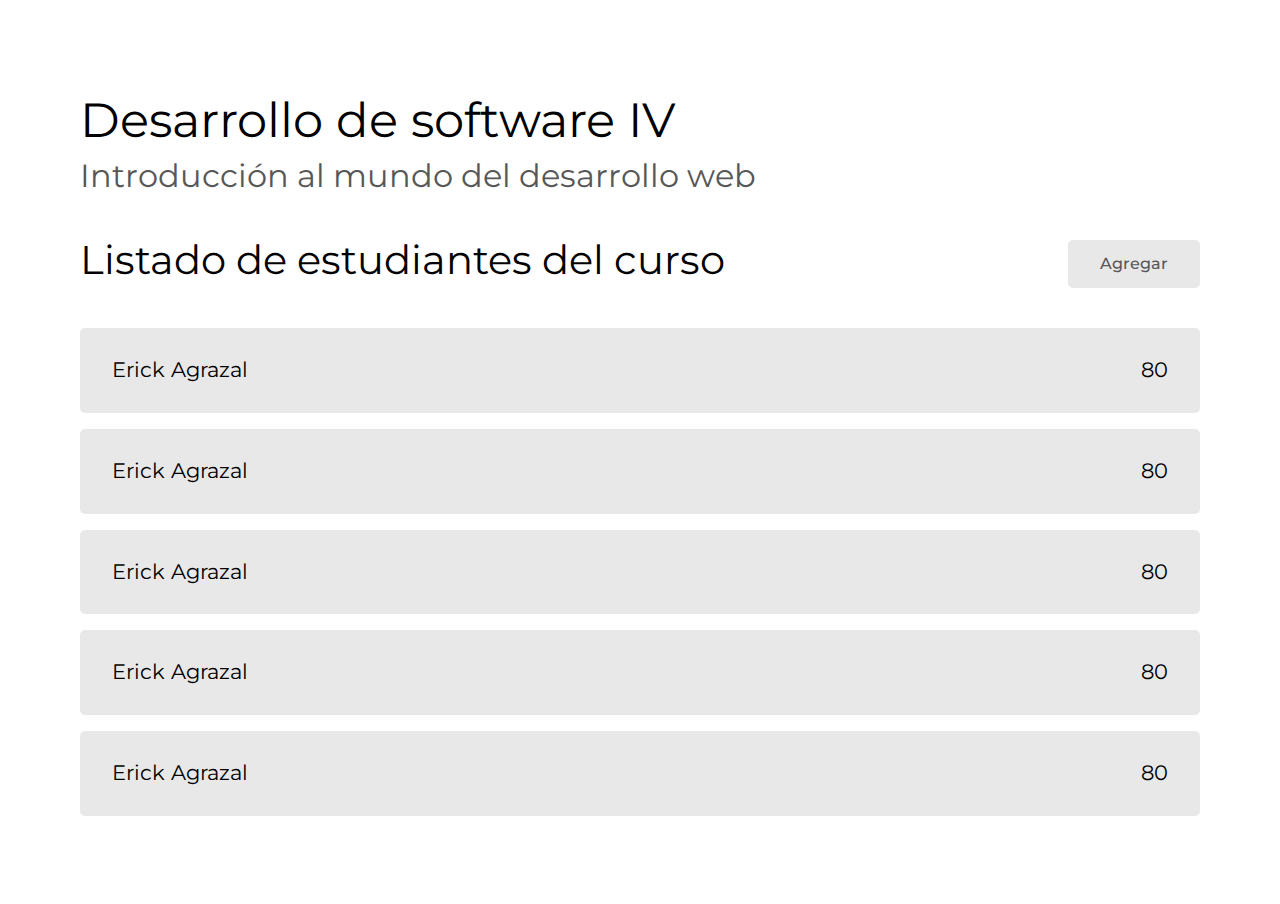
==== frontend/index.html @ 824927bb "Initial commit" ====
<!DOCTYPE html>
<html lang="en">
<head>
    <meta charset="UTF-8">
    <meta http-equiv="X-UA-Compatible" content="IE=edge">
    <meta name="viewport" content="width=device-width, initial-scale=1.0">
    <title>Desarollo de software IV</title>
    <link rel="stylesheet" href="clean.css">
    <link rel="stylesheet" href="index.css">
</head>
<body>
    <main>
        <section>
            <h1>Desarrollo de software IV</h1>
            <h2>Introducción al mundo del desarrollo web</h2>
        </section>
        <section class="page-title">
            <h3>Listado de estudiantes del curso</h3>
            <a href="create.student.html">Agregar</a>
        </section>
        <section class="page-content">
            <!-- Listado de estudiantes -->
            <div class="page-content-element">  
                <span class="page-content-element-name">Erick Agrazal</span>
                <span class="page-content-element-average">80</span>
            </div>
            <div class="page-content-element">  
                <span class="page-content-element-name">Erick Agrazal</span>
                <span class="page-content-element-average">80</span>
            </div>
            <div class="page-content-element">  
                <span class="page-content-element-name">Erick Agrazal</span>
                <span class="page-content-element-average">80</span>
            </div>
            <div class="page-content-element">  
                <span class="page-content-element-name">Erick Agrazal</span>
                <span class="page-content-element-average">80</span>
            </div>
            <div class="page-content-element">  
                <span class="page-content-element-name">Erick Agrazal</span>
                <span class="page-content-element-average">80</span>
            </div>
        </section>
    </main>
</body>
</html>
---- frontend/clean.css ----
/* http://meyerweb.com/eric/tools/css/reset/ 
   v2.0 | 20110126
   License: none (public domain)
*/

html, body, div, span, applet, object, iframe,
h1, h2, h3, h4, h5, h6, p, blockquote, pre,
a, abbr, acronym, address, big, cite, code,
del, dfn, em, img, ins, kbd, q, s, samp,
small, strike, strong, sub, sup, tt, var,
b, u, i, center,
dl, dt, dd, ol, ul, li,
fieldset, form, label, legend,
table, caption, tbody, tfoot, thead, tr, th, td,
article, aside, canvas, details, embed, 
figure, figcaption, footer, header, hgroup, 
menu, nav, output, ruby, section, summary,
time, mark, audio, video {
	margin: 0;
	padding: 0;
	border: 0;
	font-size: 100%;
	font: inherit;
	vertical-align: baseline;
}
/* HTML5 display-role reset for older browsers */
article, aside, details, figcaption, figure, 
footer, header, hgroup, menu, nav, section {
	display: block;
}
body {
	line-height: 1;
}
ol, ul {
	list-style: none;
}
blockquote, q {
	quotes: none;
}
blockquote:before, blockquote:after,
q:before, q:after {
	content: '';
	content: none;
}
table {
	border-collapse: collapse;
	border-spacing: 0;
}
---- frontend/index.css ----
@import url('https://fonts.googleapis.com/css2?family=Montserrat:ital,wght@0,100;0,200;0,300;0,400;0,500;0,600;0,700;0,800;1,100;1,200;1,300;1,400;1,500;1,600;1,700;1,800&display=swap');

body {
    padding: 5rem;
    font-family: 'Montserrat', sans-serif;
}


h1 {
    font-size: 3rem;
    padding: 1rem 0rem;
}

h2 {
    font-size: 2rem;
    color: #575757;
}

h3 {
    font-size: 2.5rem;
}

.page-title {
    margin-top: 3rem;
    display: flex;
    justify-content: space-between;
}

a {
    text-decoration: none;
    font-weight: 500;
    color: #575757;
    border-radius: 5px;
    background-color: #E8E8E8;
    padding: 1rem 2rem;
}

.page-content {
    margin-top: 2rem;
    display: flex;
    justify-content: center;
    align-items: center;
    flex-direction: column;
}

.page-content-element {
    display: flex;
    border-radius: 5px;
    justify-content: space-between;
    width: 100%;
    background-color: #E8E8E8;
    margin: 0.5rem 0;
    padding: 2rem 0;
    font-size: 1.3rem;
}

.page-content-element-name {
    padding-left: 2rem;
}

.page-content-element-average {
    padding-right: 2rem;
}

form {
    display: flex;
    flex-direction: column;
    padding: 3rem;
}

.form-container {
    margin-top: 2rem;
    width: 100%;
    background-color: #E8E8E8;
}

.form-save-btn {
    padding: 1rem;
    margin-top: 1rem;
    font-size: 1.4rem;
}

label {
    font-size: 2rem;
    margin-bottom: 1rem;
}

input {
    padding: 1rem;
    border-radius: 5px;
    font-size: 1.4rem;
}
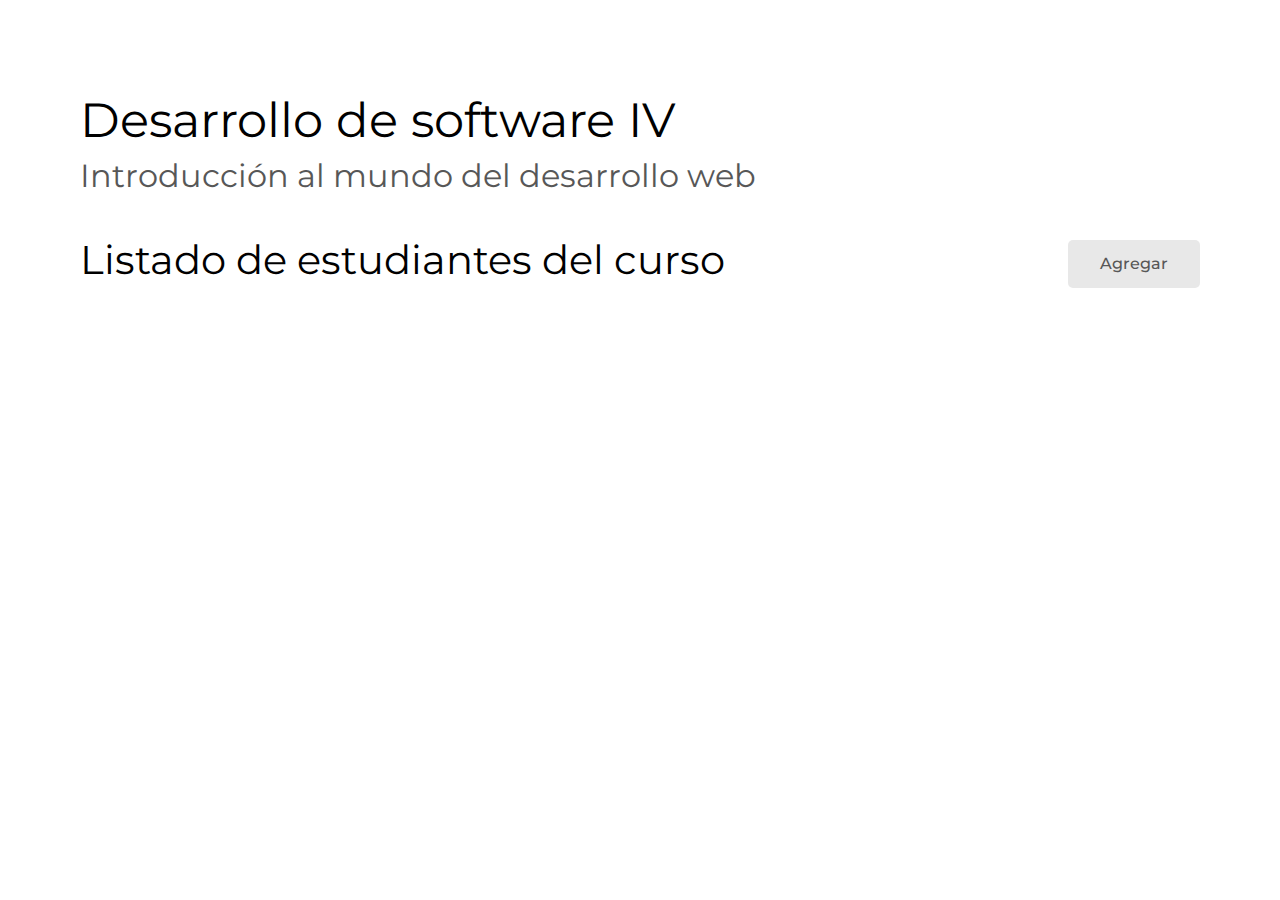
==== commit c7192d43: "Added read students from backend on the frontend." ====
--- a/frontend/index.html
+++ b/frontend/index.html
@@ -20,27 +20,9 @@
         </section>
         <section class="page-content">
             <!-- Listado de estudiantes -->
-            <div class="page-content-element">  
-                <span class="page-content-element-name">Erick Agrazal</span>
-                <span class="page-content-element-average">80</span>
-            </div>
-            <div class="page-content-element">  
-                <span class="page-content-element-name">Erick Agrazal</span>
-                <span class="page-content-element-average">80</span>
-            </div>
-            <div class="page-content-element">  
-                <span class="page-content-element-name">Erick Agrazal</span>
-                <span class="page-content-element-average">80</span>
-            </div>
-            <div class="page-content-element">  
-                <span class="page-content-element-name">Erick Agrazal</span>
-                <span class="page-content-element-average">80</span>
-            </div>
-            <div class="page-content-element">  
-                <span class="page-content-element-name">Erick Agrazal</span>
-                <span class="page-content-element-average">80</span>
-            </div>
+            
         </section>
     </main>
+    <script src="index.js"></script>
 </body>
 </html>